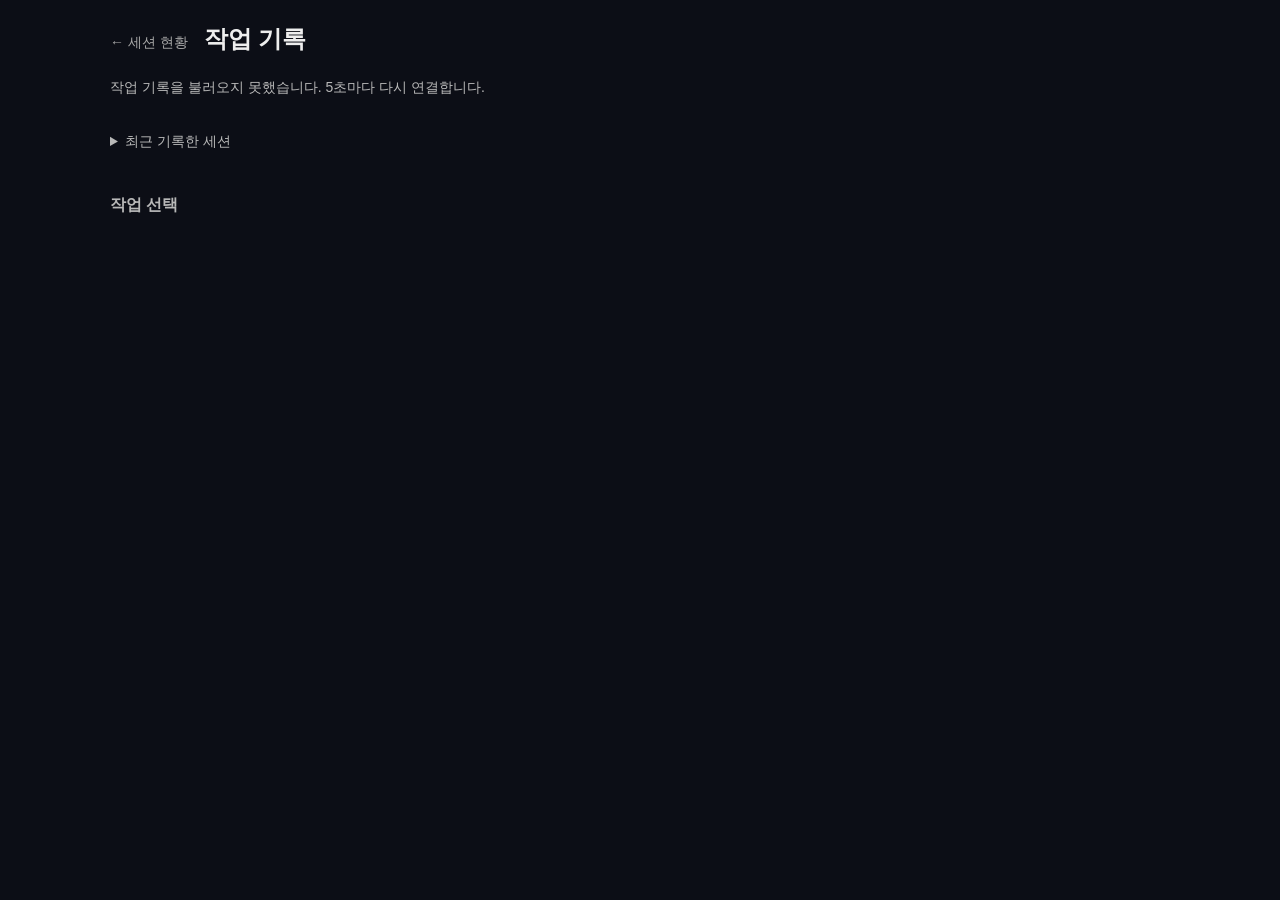
==== stories.html @ 633d53d0 "[main] 작업 보드 macOS 앱과 로컬 서비스 등록" ====
<!doctype html>
<html lang="ko">
<head>
<meta charset="utf-8">
<meta name="viewport" content="width=device-width, initial-scale=1">
<title>작업 기록 · 작업 보드</title>
<style>
:root{--bg:#0c0e16;--panel:#14171d;--hover:#1d222b;--text:#eeeeee;--sub:#b8b8b8;--faint:#a7a7a7;--line:#2c2c2c;--line2:#2c2c2c;--accent:#4c6df1;--good:#83dea9;--goodbg:#83dea90f;--warn:#f6b72f;--warnbg:#f6b72f0f;--hold:#a7a7a7;--holdbg:#1d222b}
*{box-sizing:border-box}
body{margin:0;background:var(--bg);color:var(--text);font:15px/1.55 "Pretendard",-apple-system,"Apple SD Gothic Neo",sans-serif;-webkit-font-smoothing:antialiased;word-break:keep-all}
.wrap{max-width:1100px;margin:0 auto;padding:20px 20px 48px}
header{display:flex;align-items:baseline;justify-content:space-between;gap:12px;margin-bottom:14px}
header h1{font-size:22px;margin:0}
header .sub{color:var(--faint);font-size:14px}
header .hl{display:flex;align-items:baseline;gap:16px}
header .back{color:var(--faint);font-size:14px;text-decoration:none}
header .back:hover{color:inherit;text-decoration:underline}
h2{font-size:16px;color:var(--sub);font-weight:600;margin:28px 0 10px}
.sessions{display:grid;grid-template-columns:repeat(auto-fill,minmax(250px,1fr));gap:10px}
.sess{background:var(--panel);border:1px solid var(--line);border-radius:12px;padding:12px 14px}
.sess.idle{color:var(--sub)}
.sess .who{display:flex;gap:8px;align-items:center;font-size:14px;color:var(--sub)}
.agent{font-size:13px;color:var(--faint);border:1px solid var(--line);border-radius:6px;padding:0 8px;line-height:20px}
.sess .where{font-weight:600;margin-top:6px}
.sess .doing{font-size:15px;color:var(--sub);margin-top:2px;display:-webkit-box;-webkit-line-clamp:2;-webkit-box-orient:vertical;overflow:hidden}
.tabs{display:flex;gap:8px;flex-wrap:wrap}
.tabs button{all:unset;cursor:pointer;padding:4px 12px;border-radius:8px;border:1px solid var(--line);background:var(--panel);color:var(--sub);font-size:14px;font-weight:500}
.tabs button.on{background:var(--hover);border-color:var(--line2);color:var(--text)}
.head{background:var(--panel);border:1px solid var(--line);border-radius:12px;padding:16px 18px;margin-top:12px}
.head .title{font-size:20px;font-weight:600;line-height:1.4}
.head .meta{display:flex;gap:18px;margin-top:8px;color:var(--sub);font-size:15px;flex-wrap:wrap}
.head .meta b{color:var(--text);font-size:18px;margin-right:4px}
.list{background:var(--panel);border:1px solid var(--line);border-radius:12px;overflow:hidden}
.row{border-bottom:1px solid var(--line)}
.row:last-child{border-bottom:0}
.row summary{list-style:none;cursor:pointer;display:grid;grid-template-columns:92px 1fr auto;gap:12px;align-items:center;padding:11px 16px}
.row summary::-webkit-details-marker{display:none}
.row summary:hover{background:var(--hover)}
.row .t{font-weight:600;white-space:nowrap;overflow:hidden;text-overflow:ellipsis}
.row .k{color:var(--faint);font-size:14px;white-space:nowrap}
.row .memo{padding:0 16px 14px 120px;color:var(--sub);font-size:16px}
.pill{display:inline-block;font-size:13px;font-weight:500;padding:2px 10px;border-radius:999px;text-align:center;white-space:nowrap}
.pill.done{color:var(--good);background:var(--goodbg)}.pill.doing{color:var(--warn);background:var(--warnbg)}.pill.hold{color:var(--hold);background:var(--holdbg)}
.fold{margin-top:10px}
.fold>summary{cursor:pointer;color:var(--sub);font-size:15px;font-weight:600;padding:6px 2px}
.tiles{display:grid;grid-template-columns:repeat(auto-fill,minmax(230px,1fr));gap:10px}
.tile{background:var(--panel);border:1px solid var(--line);border-radius:12px;padding:12px 14px}
.tile .n{font-size:15px;font-weight:600;color:var(--sub);white-space:nowrap;overflow:hidden;text-overflow:ellipsis}
.tile .v{display:flex;align-items:baseline;gap:10px;margin-top:4px}
.tile .x{font-size:26px;font-weight:600;color:var(--good);font-variant-numeric:tabular-nums}
.tile .x.slow{color:var(--warn)}
.tile .ba{font-size:15px;color:var(--sub);font-variant-numeric:tabular-nums}
.tl{background:var(--panel);border:1px solid var(--line);border-radius:12px;padding:4px 16px}
.tl .e{display:grid;grid-template-columns:100px 1fr;gap:12px;padding:10px 0;border-bottom:1px solid var(--line)}
.tl .e:last-child{border-bottom:0}
.tl time{color:var(--faint);font-size:15px;font-variant-numeric:tabular-nums}
.tl .msg{min-width:0;overflow-wrap:anywhere}
.tl .msg summary{cursor:pointer;list-style:disclosure-closed;white-space:nowrap;overflow:hidden;text-overflow:ellipsis}
.tl .msg[open] summary{list-style:disclosure-open;white-space:normal}
.tl .msg p{margin:8px 0 0;white-space:pre-wrap}
.more{all:unset;cursor:pointer;display:block;text-align:center;color:var(--sub);font-weight:600;font-size:15px;padding:10px}
.empty{color:var(--faint);font-size:15px}
@media (max-width:700px){.row summary{grid-template-columns:76px 1fr}.row .k{display:none}.row .memo{padding-left:16px}.tl .e{grid-template-columns:1fr}}
body{font-size:14px}
header{flex-wrap:wrap;margin-bottom:20px}
header h1{font-size:24px}
header .hl{flex-wrap:wrap}
button,a[href],summary,select{cursor:pointer}
button:focus-visible,a:focus-visible,summary:focus-visible,select:focus-visible{outline:2px solid var(--accent);outline-offset:3px}
button:active,summary:active{box-shadow:inset 0 0 0 1px currentColor}
.tabs button{border-radius:5px;min-height:36px}
.tabs button.on{border-color:var(--accent)}
.sessions{display:flex;flex-direction:column;gap:0;margin-top:12px}
.sess{padding:12px 0;border:0;border-bottom:1px solid var(--line);border-radius:0;background:none}
.sess .doing{font-size:14px;overflow-wrap:anywhere}
.head,.list,.tl{border-radius:16px}
.head{padding:20px}
.metric-table{width:100%;border-collapse:collapse;margin-top:12px}
.metric-table th,.metric-table td{text-align:left;padding:12px;border-bottom:1px solid var(--line);font-size:14px;overflow-wrap:anywhere}
.metric-table th{font-weight:500;color:var(--sub)}
.metric-table small{display:block;color:var(--faint);margin-top:4px}
.metric-table td:not(:first-child){font-variant-numeric:tabular-nums;white-space:nowrap}
.record-status{color:var(--sub);margin:12px 0}
.record-status:empty{display:none}
.tl time{font-size:12px}
.tl .e{grid-template-columns:88px minmax(0,1fr)}
.session-fold{margin:20px 0}
.session-fold>summary{color:var(--sub);padding:12px 0}
.memo{overflow-wrap:anywhere}
@media(max-width:820px){
 .wrap{padding:20px 16px 32px}
 a[href],button,summary{min-height:44px;align-content:center}
 a[href]{display:inline-flex;align-items:center}
 .tabs{gap:8px}
 .tabs button{padding:4px 12px}
 .row .t{white-space:normal;overflow-wrap:anywhere}
 .tl .e{grid-template-columns:minmax(0,1fr);gap:4px}
 .head .meta{gap:12px}
 .metric-table th,.metric-table td{padding:12px 4px;font-size:12px}
}
</style>
</head>
<body>
<main class="wrap">
<header><div class="hl"><a class="back" href="/">← 세션 현황</a><h1>작업 기록</h1></div><span class="sub" id="clock"></span></header>
<p class="record-status" id="load-status" role="status">작업 기록을 불러오는 중입니다.</p>
<details class="session-fold"><summary id="sessions-label">최근 기록한 세션</summary><div class="sessions" id="sessions"></div></details>
<h2>작업 선택</h2>
<div class="tabs" id="stories"></div>
<div id="main"></div>
</main>
<script>
const $ = (id) => document.getElementById(id);
const esc = (v) => String(v ?? "").replace(/[&<>"]/g, (c) => ({"&":"&amp;","<":"&lt;",">":"&gt;",'"':"&quot;"}[c]));
function storyFromLocation() { try { return decodeURIComponent(location.hash.slice(1)) || ''; } catch { return ''; } }
let selected = storyFromLocation();
let tlLimit = 15;
const openRows = new Set();

function ago(ts, now) {
  const s = Math.max(0, Math.round(now - ts));
  if (s < 60) return "방금";
  if (s < 3600) return `${Math.floor(s / 60)}분 전`;
  if (s < 86400) return `${Math.floor(s / 3600)}시간 전`;
  return `${Math.floor(s / 86400)}일 전`;
}
function stamp(ts) {
  const d = new Date(ts * 1000), p = (n) => String(n).padStart(2, "0");
  return `${d.getMonth() + 1}/${d.getDate()} ${p(d.getHours())}:${p(d.getMinutes())}`;
}
function stClass(s) {
  if (/완료|머지|합격/.test(s)) return "done";
  if (/보류|미실시|취소/.test(s)) return "hold";
  return "doing";
}
function stLabel(s) { return s.replace(/\(.*\)/, "").trim() || s; }
function agentBadge(a) {
  const cls = a === "claude" ? "claude" : a === "codex" ? "codex" : "other";
  return `<span class="agent ${cls}">${a === "claude" ? "Claude" : a === "codex" ? "Codex" : esc(a || "?")}</span>`;
}
function splitItem(item) {
  const [name, key] = item.split(" · ");
  return {name: name || item, key: key || ""};
}
function rowHtml(i) {
  const {name, key} = splitItem(i.item);
  const id = esc(i.item);
  return `<details class="row" data-id="${id}" ${openRows.has(i.item) ? "open" : ""}>
    <summary><span class="pill ${stClass(i.status)}">${esc(stLabel(i.status))}</span><span class="t">${esc(i.title || name)}</span><span class="k">${esc(name)}${key ? " · " + esc(key) : ""}</span></summary>
    ${i.message ? `<div class="memo">${esc(i.message)}</div>` : ""}
  </details>`;
}
function render(d) {
  const focused = document.activeElement;
  const focusStory = focused?.dataset.story;
  const focusRow = focused?.tagName === 'SUMMARY' ? focused.parentElement.dataset.id : null;
  const focusMore = focused?.id === 'more';
  $("clock").textContent = `${stamp(d.now)} · 5초마다 새로 고침`;
  const live = d.sessions.filter((s) => s.active);
  document.title = '작업 기록 · 작업 보드';
  $('sessions-label').textContent = `최근 기록한 세션 ${d.sessions.length}개 · 작업 중 ${live.length}개`;
  $("sessions").innerHTML = d.sessions.length ? d.sessions.map((s) => `
    <div class="sess ${s.active ? "" : "idle"}">
      <div class="who">${agentBadge(s.agent)}<span>${s.active ? "작업 중" : "쉬는 중"} · ${ago(s.last_ts, d.now)}</span></div>
      <div class="where">${esc(s.story || s.repo || "스토리 없음")}</div>
      <div class="doing">${esc(s.doing || "아직 기록 없음")}</div>
    </div>`).join("") : `<span class="empty">최근 6시간 안에 기록한 세션이 없습니다.</span>`;

  $("stories").innerHTML = d.stories.map((s) =>
    `<button class="${s.story === d.story ? "on" : ""}" aria-pressed="${s.story === d.story}" data-story="${esc(s.story)}">${esc(s.story)}</button>`).join("")
    || `<span class="empty">아직 작업 기록이 없습니다. 세션에서 wb로 기록하면 여기에 표시됩니다.</span>`;
  document.querySelectorAll(".tabs button").forEach((b) => b.onclick = () => {
    selected = b.dataset.story; location.hash = encodeURIComponent(selected); tlLimit = 15; openRows.clear(); load();
  });
  if (!d.story) { $("main").innerHTML = ""; return; }

  const head = d.stories.find((s) => s.story === d.story) || {};
  const groups = {doing: [], hold: [], done: []};
  d.items.forEach((i) => groups[stClass(i.status)].push(i));

  const tileHtml = d.metrics.map(m => `<tr><td>${esc(m.metric)}<small>${esc(m.item)}${m.message ? ' · '+esc(m.message) : ''}</small></td><td>${esc(m.before_value)}</td><td>${esc(m.after_value)}</td></tr>`).join('');

  const tl = d.timeline.slice(0, tlLimit).map((e) => {
    let text = String(e.message || e.title || '');
    if (e.kind === "status") text = `${splitItem(e.item).name} ${stLabel(e.status)}${e.message ? " · " + e.message : ""}`;
    if (e.kind === "metric") text = `${e.metric} ${e.before_value} → ${e.after_value}`;
    const id = 'event:'+e.ts+':'+(e.id || e.item || '')+':'+e.kind;
    return `<div class="e"><time>${stamp(e.ts)}</time>${text.length>90 ? `<details class="msg" data-id="${esc(id)}" ${openRows.has(id)?'open':''}><summary>${esc(text.slice(0,90))}…</summary><p>${esc(text)}</p></details>` : `<div class="msg">${esc(text)}</div>`}</div>`;
  }).join("");

  $("main").innerHTML = `
    <div class="head">
      <div class="title">${esc(head.title || d.story)}</div>
      <div class="meta"><span><b>${groups.doing.length}</b>진행 중</span><span><b>${groups.hold.length}</b>보류</span><span><b>${groups.done.length}</b>완료</span>${head.status ? `<span class="pill ${stClass(head.status)}">${esc(head.status)}</span>` : ""}<span>마지막 기록 ${ago(head.last_ts || d.now, d.now)}</span></div>
    </div>
    <h2>항목</h2>
    ${groups.doing.length + groups.hold.length ? `<div class="list">${[...groups.doing, ...groups.hold].map(rowHtml).join("")}</div>` : `<span class="empty">진행 중인 항목이 없습니다.</span>`}
    ${groups.done.length ? `<details class="fold" ${openRows.has("__done") ? "open" : ""} data-id="__done"><summary>완료 ${groups.done.length}개 펼치기</summary><div class="list">${groups.done.map(rowHtml).join("")}</div></details>` : ""}
    ${d.metrics.length ? `<h2>변경 전후 측정</h2><table class="metric-table"><thead><tr><th scope="col">측정 항목·조건</th><th scope="col">변경 전</th><th scope="col">변경 후</th></tr></thead><tbody>${tileHtml}</tbody></table>` : ""}
    <h2>작업 기록</h2>
    ${tl ? `<div class="tl">${tl}</div>${d.timeline.length > tlLimit ? `<button class="more" id="more">이전 기록 더 보기</button>` : ""}` : `<span class="empty">기록이 없습니다.</span>`}`;

  document.querySelectorAll("details[data-id]").forEach((el) => el.ontoggle = () => {
    el.open ? openRows.add(el.dataset.id) : openRows.delete(el.dataset.id);
  });
  const more = $("more");
  if (more) more.onclick = () => { tlLimit += 30; load(); };
  const restored = focusStory ? [...document.querySelectorAll('[data-story]')].find(e=>e.dataset.story===focusStory)
    : focusRow ? [...document.querySelectorAll('details[data-id]')].find(e=>e.dataset.id===focusRow)?.querySelector('summary')
    : focusMore ? more : null;
  restored?.focus({preventScroll:true});
}

async function load() {
  const requested=selected;
  try {
    const r = await fetch(`/api/state?story=${encodeURIComponent(requested)}`, {cache: "no-store"});
    if (!r.ok) throw new Error('기록 조회 실패');
    const value=await r.json();if(selected!==requested)return;
    render(value);
    $('load-status').textContent = '';
  } catch (e) {
    if(selected!==requested)return;
    $('load-status').textContent = '작업 기록을 불러오지 못했습니다. 5초마다 다시 연결합니다.';
  }
}
function followStoryLocation() {
  const next=storyFromLocation();if(next===selected)return;
  selected=next;tlLimit=15;openRows.clear();load();
}
window.addEventListener('hashchange',followStoryLocation);
window.addEventListener('popstate',followStoryLocation);
load();
setInterval(() => { if (!document.querySelector(".tl .msg[open]")) load(); }, 5000);
document.addEventListener("keydown",e=>{if(e.key==="Escape"&&!e.target.closest("input,textarea"))location.href="/";});
</script>
</body>
</html>
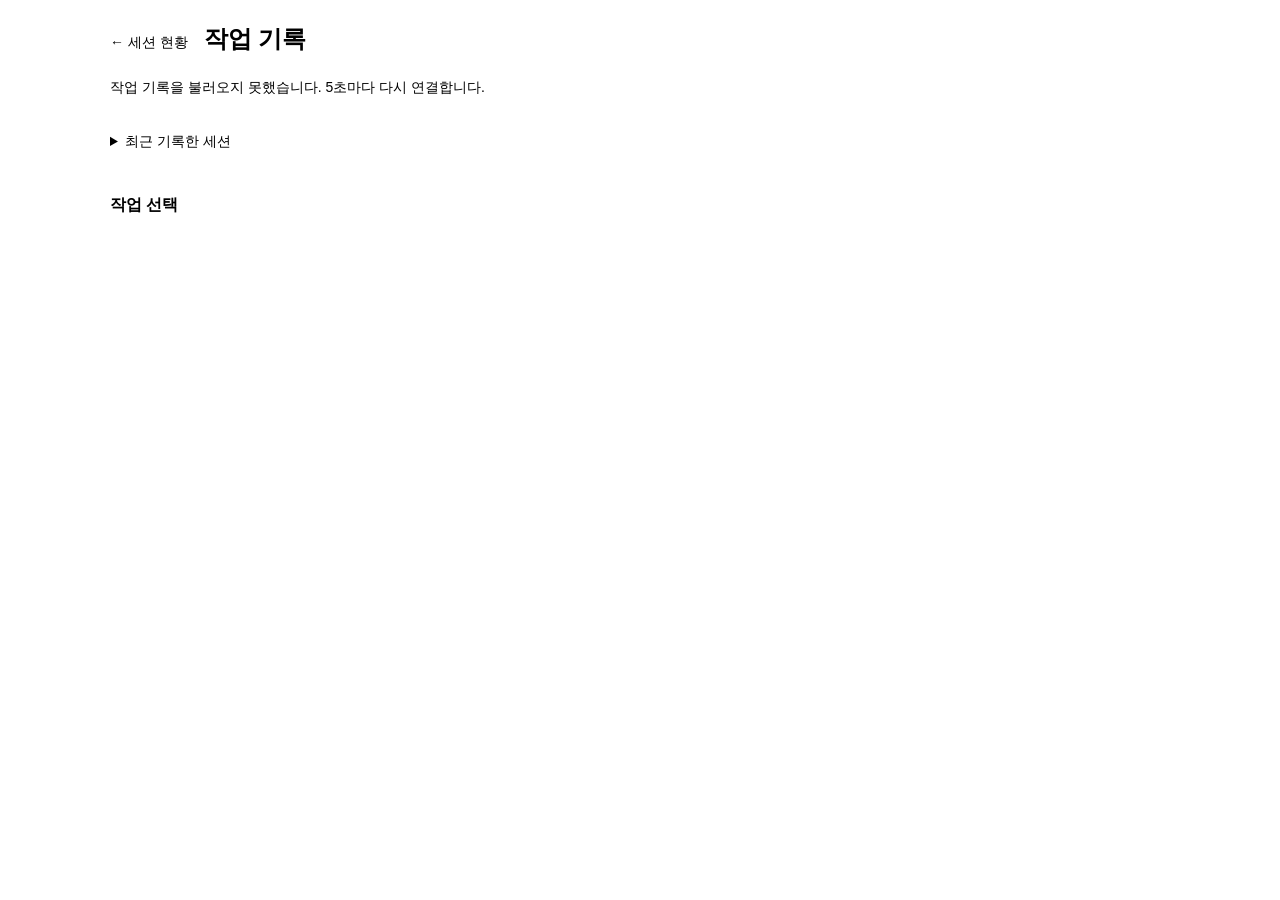
==== commit 9daab448: "[feature/huginn-delegation] Huginn Twins 아이콘과 앱 공통 색상 적용" ====
--- a/stories.html
+++ b/stories.html
@@ -3,9 +3,10 @@
 <head>
 <meta charset="utf-8">
 <meta name="viewport" content="width=device-width, initial-scale=1">
-<title>작업 기록 · 작업 보드</title>
+<title>작업 기록 · Huginn</title>
+<link rel="icon" type="image/png" href="/assets/brand.png">
+<link rel="stylesheet" href="/assets/theme.css">
 <style>
-:root{--bg:#0c0e16;--panel:#14171d;--hover:#1d222b;--text:#eeeeee;--sub:#b8b8b8;--faint:#a7a7a7;--line:#2c2c2c;--line2:#2c2c2c;--accent:#4c6df1;--good:#83dea9;--goodbg:#83dea90f;--warn:#f6b72f;--warnbg:#f6b72f0f;--hold:#a7a7a7;--holdbg:#1d222b}
 *{box-sizing:border-box}
 body{margin:0;background:var(--bg);color:var(--text);font:15px/1.55 "Pretendard",-apple-system,"Apple SD Gothic Neo",sans-serif;-webkit-font-smoothing:antialiased;word-break:keep-all}
 .wrap{max-width:1100px;margin:0 auto;padding:20px 20px 48px}
@@ -157,7 +158,7 @@
   const focusMore = focused?.id === 'more';
   $("clock").textContent = `${stamp(d.now)} · 5초마다 새로 고침`;
   const live = d.sessions.filter((s) => s.active);
-  document.title = '작업 기록 · 작업 보드';
+  document.title = '작업 기록 · Huginn';
   $('sessions-label').textContent = `최근 기록한 세션 ${d.sessions.length}개 · 작업 중 ${live.length}개`;
   $("sessions").innerHTML = d.sessions.length ? d.sessions.map((s) => `
     <div class="sess ${s.active ? "" : "idle"}">
